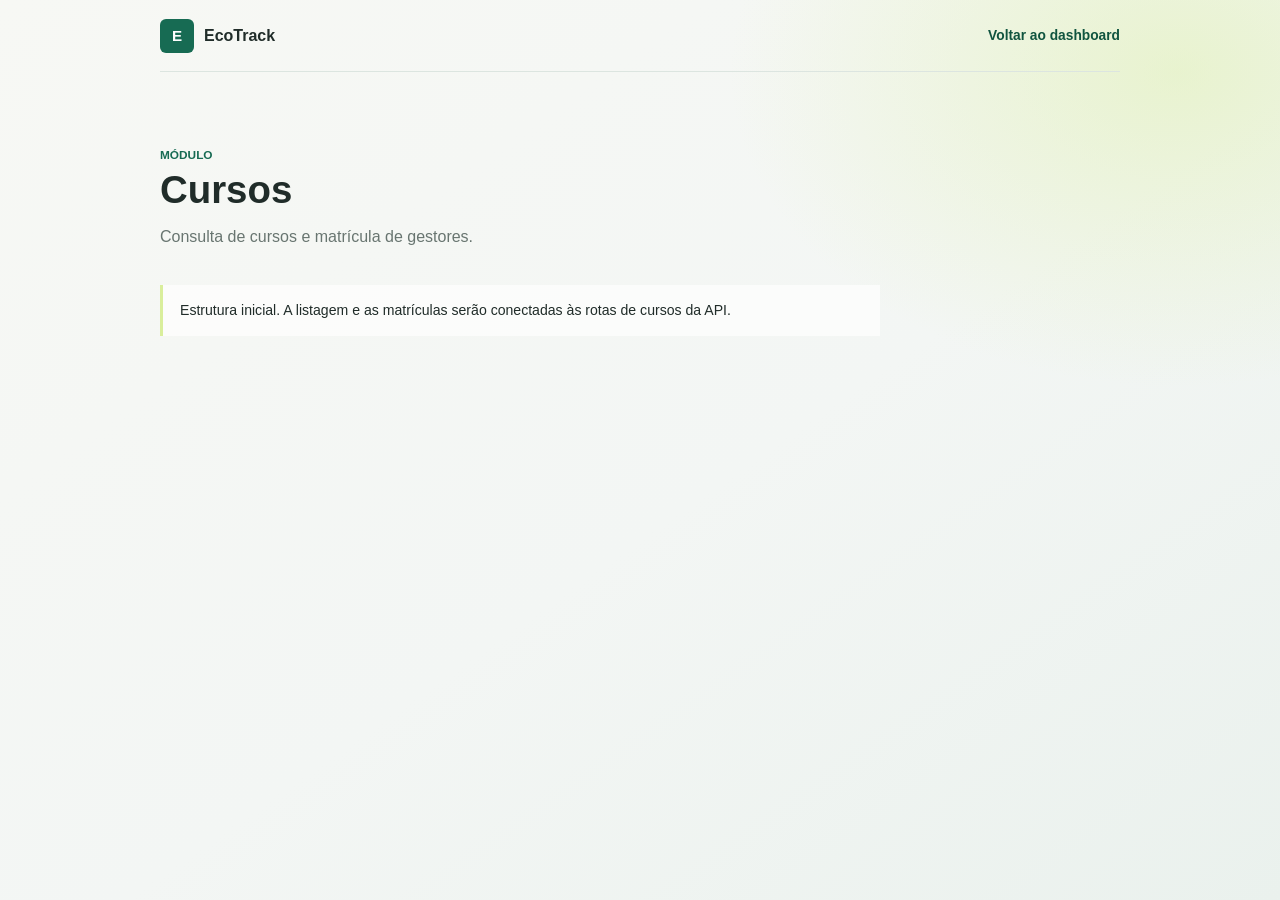
==== New folder/html/cursos.html @ 2591e014 "Mudanças e Front-End Junto com o commit, está sendo enviado o front end do projeto, para ser desenvo" ====
<!DOCTYPE html>
<html lang="pt-BR">
<head>
  <meta charset="UTF-8">
  <meta name="viewport" content="width=device-width, initial-scale=1.0">
  <title>Cursos | EcoTrack</title>
  <link rel="stylesheet" href="../css/style.css">
  <script src="../js/main.js" defer></script>
</head>
<body>
  <main class="module-page">
    <header class="module-page-header">
      <a class="brand" href="../index.html"><span class="brand-mark" aria-hidden="true">E</span>EcoTrack</a>
      <a class="back-link" href="../index.html">Voltar ao dashboard</a>
    </header>
    <section class="module-content">
      <p class="eyebrow">Módulo</p>
      <h1>Cursos</h1>
      <p>Consulta de cursos e matrícula de gestores.</p>
      <p class="module-note">Estrutura inicial. A listagem e as matrículas serão conectadas às rotas de cursos da API.</p>
    </section>
  </main>
</body>
</html>
---- New folder/css/style.css ----
:root {
  color-scheme: light;
  --ink: #202c29;
  --muted: #687570;
  --paper: #f3f6f4;
  --surface: #ffffff;
  --line: #dce5e0;
  --green: #176b53;
  --green-dark: #10543f;
  --lime: #d9ee9c;
  --coral: #c45f45;
  --shadow: 0 18px 50px rgb(32 54 44 / 8%);
  font-family: "Segoe UI", Tahoma, sans-serif;
  color: var(--ink);
  background: var(--paper);
}

* {
  box-sizing: border-box;
}

body {
  min-width: 320px;
  min-height: 100vh;
  margin: 0;
  background:
    radial-gradient(ellipse at 92% 8%, rgb(217 238 156 / 42%), transparent 28rem),
    linear-gradient(145deg, #f7f8f4, var(--paper) 55%, #eaf1ed);
}

button,
input,
textarea {
  font: inherit;
}

.page-shell {
  width: min(1080px, calc(100% - 40px));
  margin: 0 auto;
  padding: 64px 0 80px;
}

.page-header {
  display: flex;
  align-items: center;
  justify-content: space-between;
  gap: 24px;
  margin-bottom: 36px;
  animation: arrive 450ms ease-out both;
}

.eyebrow {
  margin: 0 0 8px;
  color: var(--green);
  font-size: 0.74rem;
  font-weight: 750;
  text-transform: uppercase;
}

h1,
h2,
p {
  margin-top: 0;
}

h1 {
  margin-bottom: 8px;
  font-size: clamp(2.25rem, 6vw, 3.5rem);
  line-height: 1.05;
}

h2 {
  margin-bottom: 22px;
  font-size: 1.2rem;
}

.intro {
  margin-bottom: 0;
  color: var(--muted);
}

.connection-mark {
  width: 54px;
  height: 54px;
  flex: 0 0 auto;
  border: 8px solid rgb(23 107 83 / 14%);
  border-radius: 50%;
  background: var(--green);
  box-shadow: 0 0 0 10px rgb(217 238 156 / 42%);
}

.workspace {
  display: grid;
  grid-template-columns: minmax(260px, 0.82fr) minmax(0, 1.5fr);
  gap: 24px;
  align-items: start;
}

.entry-panel,
.list-panel {
  border: 1px solid var(--line);
  border-radius: 8px;
  background: var(--surface);
  box-shadow: var(--shadow);
  animation: arrive 550ms ease-out both;
}

.entry-panel {
  padding: 26px;
  animation-delay: 80ms;
}

.list-panel {
  min-height: 300px;
  padding: 26px;
  animation-delay: 140ms;
}

label {
  display: block;
  margin: 18px 0 7px;
  font-size: 0.88rem;
  font-weight: 650;
}

label span {
  color: var(--muted);
  font-weight: 400;
}

input,
textarea {
  width: 100%;
  border: 1px solid var(--line);
  border-radius: 5px;
  padding: 11px 12px;
  color: var(--ink);
  background: #fbfcfb;
}

input:focus,
textarea:focus,
button:focus-visible {
  outline: 3px solid rgb(23 107 83 / 24%);
  outline-offset: 2px;
}

textarea {
  resize: vertical;
}

button {
  min-height: 44px;
  cursor: pointer;
}

#submit-button {
  width: 100%;
  margin-top: 20px;
  border: 0;
  border-radius: 5px;
  color: #fff;
  background: var(--green);
  font-weight: 700;
  transition: background-color 150ms ease, transform 150ms ease;
}

#submit-button:hover:not(:disabled) {
  transform: translateY(-1px);
  background: var(--green-dark);
}

button:disabled {
  cursor: wait;
  opacity: 0.65;
}

.form-status,
.list-status {
  min-height: 1.4em;
  margin: 12px 0 0;
  color: var(--muted);
  font-size: 0.88rem;
}

.form-status[data-state="error"],
.list-status[data-state="error"] {
  color: var(--coral);
}

.form-status[data-state="success"] {
  color: var(--green);
}

.list-heading {
  display: flex;
  align-items: center;
  justify-content: space-between;
  gap: 16px;
}

.list-heading h2 {
  margin-bottom: 0;
}

.list-heading .eyebrow {
  margin-bottom: 6px;
}

.refresh-button {
  display: grid;
  width: 42px;
  height: 42px;
  min-height: 42px;
  place-items: center;
  border: 1px solid var(--line);
  border-radius: 5px;
  color: var(--green);
  background: #fff;
  font-size: 1.5rem;
  line-height: 1;
}

.refresh-button:hover {
  background: #eff6f1;
}

.item-list {
  display: grid;
  gap: 10px;
  margin: 22px 0 0;
  padding: 0;
  list-style: none;
}

.item-row {
  padding: 15px 16px;
  border-left: 3px solid var(--lime);
  background: #f6f8f6;
}

.item-row h3 {
  margin: 0 0 5px;
  font-size: 1rem;
}

.item-row p {
  margin: 0;
  color: var(--muted);
  font-size: 0.9rem;
  line-height: 1.5;
  overflow-wrap: anywhere;
}

.item-row p:empty {
  display: none;
}

@keyframes arrive {
  from {
    opacity: 0;
    transform: translateY(10px);
  }
  to {
    opacity: 1;
    transform: translateY(0);
  }
}

@media (max-width: 720px) {
  .page-shell {
    width: min(100% - 28px, 560px);
    padding-top: 38px;
  }

  .workspace {
    grid-template-columns: 1fr;
  }

  .entry-panel,
  .list-panel {
    padding: 21px;
  }
}

@media (prefers-reduced-motion: reduce) {
  *,
  *::before,
  *::after {
    scroll-behavior: auto !important;
    animation-duration: 0.01ms !important;
    animation-iteration-count: 1 !important;
    transition-duration: 0.01ms !important;
  }
}

.page-shell.login-shell {
  display: grid;
  width: min(100% - 32px, 460px);
  min-height: 100vh;
  place-items: center;
  padding: 32px 0;
}

.login-card {
  width: 100%;
  padding: 40px;
  border: 1px solid var(--line);
  border-radius: 8px;
  background: var(--surface);
  box-shadow: var(--shadow);
  animation: arrive 500ms ease-out both;
}

.login-brand {
  display: flex;
  align-items: center;
  gap: 10px;
  margin-bottom: 38px;
  font-size: 0.9rem;
  font-weight: 750;
}

.login-brand-mark {
  display: grid;
  width: 34px;
  height: 34px;
  place-items: center;
  border-radius: 6px;
  color: var(--green-dark);
  background: var(--lime);
  font-weight: 800;
}

.login-card .eyebrow {
  margin-bottom: 10px;
}

.login-card h1 {
  margin-bottom: 10px;
  font-size: 2rem;
  line-height: 1.15;
}

.login-copy {
  margin-bottom: 28px;
  color: var(--muted);
  line-height: 1.5;
}

#login-form label {
  margin: 18px 0 7px;
}

#login-form input {
  min-height: 46px;
}

#login-form[aria-busy="true"] {
  cursor: progress;
}

@media (max-width: 480px) {
  .login-card {
    padding: 28px 22px;
  }

  .login-brand {
    margin-bottom: 32px;
  }
}

.site-header {
  position: sticky;
  z-index: 5;
  top: 0;
  border-bottom: 1px solid var(--line);
  background: rgb(255 255 255 / 94%);
  backdrop-filter: blur(12px);
}

.navbar-shell {
  display: flex;
  width: min(1180px, calc(100% - 40px));
  min-height: 72px;
  align-items: center;
  gap: 26px;
  margin: 0 auto;
}

.brand {
  display: inline-flex;
  flex: 0 0 auto;
  align-items: center;
  gap: 10px;
  color: var(--ink);
  font-size: 1rem;
  font-weight: 800;
  text-decoration: none;
}

.brand-mark {
  display: grid;
  width: 34px;
  height: 34px;
  place-items: center;
  border-radius: 6px;
  color: #fff;
  background: var(--green);
  font-size: 0.95rem;
  font-weight: 800;
}

.primary-navigation {
  display: flex;
  flex: 1 1 auto;
  align-items: center;
  justify-content: center;
  gap: 3px;
}

.nav-link {
  padding: 9px 10px;
  border-radius: 5px;
  color: var(--muted);
  font-size: 0.82rem;
  font-weight: 650;
  text-decoration: none;
  white-space: nowrap;
}

.nav-link:hover,
.nav-link.is-current {
  color: var(--green-dark);
  background: #edf4ee;
}

.nav-actions {
  display: flex;
  flex: 0 0 auto;
  align-items: center;
  gap: 12px;
}

.session-indicator {
  color: var(--muted);
  font-size: 0.75rem;
  white-space: nowrap;
}

.nav-auth {
  display: inline-flex;
  min-height: 38px;
  align-items: center;
  justify-content: center;
  border: 1px solid var(--green);
  border-radius: 5px;
  padding: 0 14px;
  color: var(--green-dark);
  background: transparent;
  font-size: 0.82rem;
  font-weight: 700;
  text-decoration: none;
}

.nav-auth:hover {
  color: #fff;
  background: var(--green);
}

.nav-auth[hidden],
[hidden] {
  display: none !important;
}

.nav-toggle {
  display: none;
  width: 42px;
  min-height: 42px;
  place-items: center;
  border: 1px solid var(--line);
  border-radius: 5px;
  background: #fff;
}

.menu-lines {
  display: grid;
  gap: 4px;
}

.menu-lines span {
  display: block;
  width: 18px;
  height: 2px;
  background: var(--ink);
}

.dashboard-shell {
  width: min(1120px, calc(100% - 40px));
  margin: 0 auto;
  padding: 52px 0 28px;
}

.dashboard-intro {
  display: flex;
  align-items: end;
  justify-content: space-between;
  gap: 32px;
  padding: 14px 0 34px;
}

.dashboard-intro h1 {
  max-width: 680px;
  margin-bottom: 14px;
  font-size: 2.6rem;
  line-height: 1.12;
}

.dashboard-description {
  max-width: 600px;
  margin-bottom: 0;
  color: var(--muted);
  font-size: 1rem;
  line-height: 1.6;
}

.primary-link {
  display: inline-flex;
  flex: 0 0 auto;
  align-items: center;
  gap: 10px;
  margin-bottom: 4px;
  border-bottom: 1px solid var(--green);
  padding: 9px 0;
  color: var(--green-dark);
  font-size: 0.88rem;
  font-weight: 750;
  text-decoration: none;
}

.primary-link:hover,
.docs-link:hover,
.back-link:hover {
  color: var(--coral);
}

.summary-grid {
  display: grid;
  grid-template-columns: repeat(3, minmax(0, 1fr));
  border-top: 1px solid var(--line);
  border-bottom: 1px solid var(--line);
  margin-bottom: 46px;
  background: rgb(255 255 255 / 58%);
}

.summary-item {
  display: flex;
  min-height: 102px;
  align-items: center;
  gap: 15px;
  padding: 20px 26px;
}

.summary-item + .summary-item {
  border-left: 1px solid var(--line);
}

.summary-value {
  color: var(--green);
  font-size: 2.1rem;
  font-weight: 800;
  line-height: 1;
}

.summary-label {
  max-width: 130px;
  color: var(--muted);
  font-size: 0.84rem;
  line-height: 1.4;
}

.summary-api strong,
.summary-api small {
  display: block;
}

.summary-api strong {
  margin-bottom: 5px;
  font-size: 0.88rem;
}

.summary-api small {
  color: var(--muted);
  font-size: 0.78rem;
}

.api-indicator {
  width: 11px;
  height: 11px;
  flex: 0 0 auto;
  border-radius: 50%;
  background: #86a946;
  box-shadow: 0 0 0 5px rgb(217 238 156 / 52%);
}

.section-heading {
  display: flex;
  align-items: end;
  justify-content: space-between;
  gap: 24px;
  margin-bottom: 18px;
}

.section-heading .eyebrow {
  margin-bottom: 6px;
}

.section-heading h2 {
  margin-bottom: 0;
  font-size: 1.45rem;
}

.docs-link {
  color: var(--green-dark);
  font-size: 0.82rem;
  font-weight: 700;
  text-decoration: none;
}

.module-grid {
  display: grid;
  grid-template-columns: repeat(3, minmax(0, 1fr));
  gap: 12px;
}

.module-card {
  position: relative;
  display: flex;
  min-height: 190px;
  flex-direction: column;
  align-items: flex-start;
  border: 1px solid var(--line);
  border-radius: 6px;
  padding: 21px 22px;
  color: var(--ink);
  background: var(--surface);
  text-decoration: none;
  transition: border-color 160ms ease, transform 160ms ease, box-shadow 160ms ease;
}

.module-card:hover {
  transform: translateY(-2px);
  border-color: #9bb9a9;
  box-shadow: 0 12px 30px rgb(32 54 44 / 8%);
}

.module-index {
  margin-bottom: 19px;
  color: var(--green);
  font-size: 0.68rem;
  font-weight: 800;
}

.module-card h3 {
  margin: 0 28px 8px 0;
  font-size: 1.1rem;
}

.module-card p {
  max-width: 270px;
  margin: 0;
  color: var(--muted);
  font-size: 0.84rem;
  line-height: 1.5;
}

.module-arrow {
  position: absolute;
  right: 20px;
  bottom: 19px;
  color: var(--green);
  font-size: 1.1rem;
}

.dashboard-footer {
  margin-top: 46px;
  border-top: 1px solid var(--line);
  padding: 18px 0;
  color: var(--muted);
  font-size: 0.76rem;
}

.dashboard-footer span {
  margin: 0 7px;
  color: var(--coral);
}

.module-page {
  width: min(100% - 40px, 960px);
  min-height: 100vh;
  margin: 0 auto;
}

.module-page-header {
  display: flex;
  min-height: 72px;
  align-items: center;
  justify-content: space-between;
  border-bottom: 1px solid var(--line);
}

.back-link {
  color: var(--green-dark);
  font-size: 0.86rem;
  font-weight: 700;
  text-decoration: none;
}

.module-content {
  max-width: 720px;
  padding: 76px 0;
}

.delivery-page {
  width: min(100% - 40px, 1080px);
}

.delivery-content {
  max-width: 900px;
  padding: 58px 0 78px;
}

.delivery-heading {
  margin-bottom: 28px;
}

.delivery-heading h1 {
  margin-bottom: 12px;
  font-size: 2.45rem;
}

.delivery-heading > p:last-child {
  margin-bottom: 0;
  color: var(--muted);
  line-height: 1.55;
}

.delivery-form {
  border: 1px solid var(--line);
  border-radius: 8px;
  padding: 26px;
  background: var(--surface);
  box-shadow: var(--shadow);
}

.delivery-fields {
  display: grid;
  grid-template-columns: repeat(2, minmax(0, 1fr));
  gap: 18px;
}

.delivery-route {
  min-width: 0;
  margin: 0;
  border: 1px solid var(--line);
  border-radius: 6px;
  padding: 18px;
}

.delivery-route legend {
  padding: 0 7px;
  color: var(--green-dark);
  font-size: 0.9rem;
  font-weight: 750;
}

.delivery-select-row {
  display: grid;
  grid-template-columns: minmax(0, 1fr) 84px;
  gap: 12px;
}

.delivery-field label {
  margin: 0 0 7px;
}

.delivery-field select {
  width: 100%;
  min-height: 46px;
  border: 1px solid var(--line);
  border-radius: 5px;
  padding: 10px 32px 10px 11px;
  color: var(--ink);
  background-color: #fbfcfb;
  font: inherit;
}

.delivery-field select:focus-visible {
  outline: 3px solid rgb(23 107 83 / 24%);
  outline-offset: 2px;
}

.delivery-form-footer {
  display: flex;
  align-items: center;
  justify-content: space-between;
  gap: 20px;
  margin-top: 26px;
}

.delivery-status {
  min-height: 1.4em;
  margin: 0;
  color: var(--muted);
  font-size: 0.86rem;
  line-height: 1.45;
}

.delivery-status[data-state="success"] {
  color: var(--green-dark);
}

.delivery-status[data-state="error"] {
  color: var(--coral);
}

.delivery-submit {
  flex: 0 0 auto;
  min-height: 46px;
  border: 0;
  border-radius: 5px;
  padding: 0 20px;
  color: #fff;
  background: var(--green);
  font-weight: 700;
  transition: background-color 150ms ease, transform 150ms ease;
}

.delivery-submit:hover:not(:disabled) {
  transform: translateY(-1px);
  background: var(--green-dark);
}

.delivery-submit:disabled {
  cursor: not-allowed;
  opacity: 0.55;
}

@media (max-width: 720px) {
  .delivery-page {
    width: min(100% - 28px, 620px);
  }

  .delivery-content {
    padding-top: 38px;
  }

  .delivery-fields {
    grid-template-columns: 1fr;
  }
}

@media (max-width: 480px) {
  .delivery-heading h1 {
    font-size: 2rem;
  }

  .delivery-form {
    padding: 18px;
  }

  .delivery-form-footer {
    align-items: stretch;
    flex-direction: column;
  }

  .delivery-submit {
    width: 100%;
  }
}

.materials-page {
  width: min(100% - 40px, 1180px);
}

.materials-content {
  padding: 54px 0 72px;
}

.materials-heading {
  display: flex;
  align-items: end;
  justify-content: space-between;
  gap: 24px;
  margin-bottom: 20px;
}

.materials-heading h1 {
  margin-bottom: 12px;
  font-size: 2.55rem;
}

.materials-intro {
  max-width: 650px;
  margin-bottom: 0;
  color: var(--muted);
  line-height: 1.6;
}

.materials-status {
  min-height: 1.4em;
  margin: 22px 0 14px;
  color: var(--muted);
  font-size: 0.86rem;
}

.materials-status[data-state="success"] {
  color: var(--green-dark);
}

.materials-status[data-state="error"] {
  color: var(--coral);
}

.materials-layout {
  display: grid;
  grid-template-columns: minmax(0, 1fr) minmax(320px, 0.9fr);
  gap: 44px;
  align-items: start;
}

.material-details {
  padding: 24px 0;
}

.material-details > .eyebrow {
  display: flex;
  align-items: center;
  gap: 12px;
}

#material-counter {
  color: var(--muted);
  font-size: 0.75rem;
  font-weight: 600;
}

.material-details h2 {
  margin: 0 0 16px;
  font-size: 2rem;
  line-height: 1.15;
  overflow-wrap: anywhere;
}

.material-description {
  max-width: 540px;
  margin-bottom: 34px;
  color: var(--muted);
  font-size: 1rem;
  line-height: 1.7;
}

.material-facts {
  display: grid;
  grid-template-columns: repeat(2, minmax(0, 1fr));
  gap: 0 20px;
  margin: 0;
  border-top: 1px solid var(--line);
}

.material-facts div {
  padding: 16px 0;
  border-bottom: 1px solid var(--line);
}

.material-facts dt {
  margin-bottom: 7px;
  color: var(--muted);
  font-size: 0.75rem;
}

.material-facts dd {
  margin: 0;
  color: var(--green-dark);
  font-size: 1rem;
  font-weight: 750;
}

.material-preview {
  position: sticky;
  top: 94px;
}

.preview-image-frame {
  position: relative;
  display: grid;
  width: 100%;
  aspect-ratio: 1;
  overflow: hidden;
  place-items: center;
  border-radius: 4px;
  background:
    radial-gradient(ellipse at 50% 40%, #e9eee9, transparent 60%),
    #e0e7e2;
}

.preview-image-frame img {
  display: block;
  width: 100%;
  height: 100%;
  object-fit: cover;
}

.preview-image-frame img[hidden] {
  display: none;
}

.preview-placeholder {
  max-width: 240px;
  margin: 0;
  padding: 20px;
  color: #53645b;
  font-size: 0.86rem;
  text-align: center;
  line-height: 1.5;
}

.preview-placeholder[hidden] {
  display: none;
}

.carousel-arrow {
  position: absolute;
  z-index: 2;
  top: 50%;
  display: grid;
  width: 46px;
  aspect-ratio: 1;
  place-items: center;
  transform: translateY(-50%);
  border: 1px solid rgb(255 255 255 / 70%);
  border-radius: 50%;
  color: var(--ink);
  background: rgb(255 255 255 / 92%);
  box-shadow: 0 4px 16px rgb(32 54 44 / 18%);
  font-size: 1.8rem;
  line-height: 1;
  transition: background-color 150ms ease, opacity 150ms ease;
}

.carousel-arrow:hover:not(:disabled) {
  background: #fff;
}

.carousel-arrow:focus-visible {
  outline: 3px solid var(--lime);
  outline-offset: 3px;
}

.carousel-arrow:disabled {
  cursor: not-allowed;
  opacity: 0.45;
}

.carousel-arrow-previous {
  left: 14px;
}

.carousel-arrow-next {
  right: 14px;
}

.static-overlay {
  position: absolute;
  z-index: 1;
  inset: 0;
  pointer-events: none;
  background-image:
    repeating-radial-gradient(circle at 17% 29%, rgb(255 255 255 / 72%) 0 0.8px, transparent 1.2px 3px),
    repeating-linear-gradient(0deg, rgb(15 24 20 / 28%) 0 1px, transparent 1px 4px),
    repeating-linear-gradient(90deg, rgb(255 255 255 / 26%) 0 1px, transparent 1px 5px);
  opacity: 0.34;
  mix-blend-mode: overlay;
  animation: static-drift 700ms steps(2, end) infinite;
}

.preview-description {
  margin: 14px 2px 2px;
  color: var(--muted);
  font-size: 0.86rem;
  line-height: 1.55;
}

@keyframes static-drift {
  0% {
    background-position: 0 0, 0 0, 0 0;
  }
  50% {
    background-position: 3px -2px, 0 2px, -2px 0;
  }
  100% {
    background-position: -2px 1px, 0 -2px, 2px 0;
  }
}

@media (max-width: 760px) {
  .materials-page {
    width: min(100% - 28px, 620px);
  }

  .materials-content {
    padding-top: 36px;
  }

  .materials-layout {
    grid-template-columns: 1fr;
    gap: 18px;
  }

  .material-preview {
    position: static;
  }

  .material-details {
    padding: 8px 0;
  }
}

@media (max-width: 480px) {
  .materials-heading h1 {
    font-size: 2rem;
  }

  .material-facts {
    grid-template-columns: 1fr;
  }

  .carousel-arrow {
    width: 42px;
  }

  .carousel-arrow-previous {
    left: 10px;
  }

  .carousel-arrow-next {
    right: 10px;
  }
}

@media (prefers-reduced-motion: reduce) {
  .static-overlay {
    animation: none;
  }
}

.module-content h1 {
  margin-bottom: 14px;
  font-size: 2.4rem;
}

.module-content > p:not(.eyebrow) {
  color: var(--muted);
  line-height: 1.65;
}

.module-note {
  margin-top: 34px;
  border-left: 3px solid var(--lime);
  padding: 14px 17px;
  color: var(--ink) !important;
  background: rgb(255 255 255 / 70%);
  font-size: 0.88rem;
}

.manager-toolbar {
  display: flex;
  align-items: center;
  justify-content: space-between;
  gap: 16px;
  margin: 28px 0 12px;
}

.manager-status {
  min-height: 1.4em;
  margin: 0;
  color: var(--muted);
  font-size: 0.88rem;
}

.manager-status[data-state="success"] {
  color: var(--green-dark);
}

.manager-status[data-state="error"] {
  color: var(--coral);
}

.manager-table-scroll {
  overflow-x: auto;
  border: 1px solid var(--line);
  border-radius: 6px;
  background: var(--surface);
}

.manager-table {
  width: 100%;
  border-collapse: collapse;
  text-align: left;
}

.manager-table th,
.manager-table td {
  padding: 13px 15px;
  border-bottom: 1px solid var(--line);
  font-size: 0.85rem;
  white-space: nowrap;
}

.manager-table th {
  color: var(--muted);
  background: #f6f8f6;
  font-size: 0.72rem;
  font-weight: 750;
  text-transform: uppercase;
}

.manager-table td:nth-child(2),
.manager-table td:last-child {
  white-space: normal;
}

.manager-table tbody tr:last-child td {
  border-bottom: 0;
}

.manager-table tbody tr:hover {
  background: #f8faf8;
}

.navbar-shell a:focus-visible,
.module-card:focus-visible,
.primary-link:focus-visible,
.docs-link:focus-visible,
.back-link:focus-visible {
  outline: 3px solid rgb(23 107 83 / 30%);
  outline-offset: 3px;
}

@media (max-width: 980px) {
  .navbar-shell {
    position: relative;
    flex-wrap: wrap;
    gap: 12px;
    padding: 14px 0;
  }

  .nav-toggle {
    display: grid;
    margin-left: auto;
  }

  .primary-navigation {
    display: none;
    order: 3;
    width: 100%;
    flex-basis: 100%;
    grid-template-columns: repeat(2, minmax(0, 1fr));
    gap: 4px;
    padding-top: 8px;
  }

  .primary-navigation.is-open {
    display: grid;
  }

  .nav-link {
    padding: 11px 12px;
  }

  .nav-actions {
    order: 2;
  }
}

@media (max-width: 720px) {
  .navbar-shell,
  .dashboard-shell {
    width: min(100% - 28px, 560px);
  }

  .dashboard-shell {
    padding-top: 34px;
  }

  .dashboard-intro {
    align-items: flex-start;
    flex-direction: column;
    gap: 16px;
  }

  .dashboard-intro h1 {
    font-size: 2.1rem;
  }

  .summary-grid {
    grid-template-columns: 1fr;
    margin-bottom: 36px;
  }

  .summary-item {
    min-height: 78px;
    padding: 15px 20px;
  }

  .summary-item + .summary-item {
    border-top: 1px solid var(--line);
    border-left: 0;
  }

  .module-grid {
    grid-template-columns: repeat(2, minmax(0, 1fr));
  }

  .module-card {
    min-height: 185px;
    padding: 18px;
  }
}

@media (max-width: 440px) {
  .session-indicator {
    display: none;
  }

  .nav-actions {
    gap: 8px;
  }

  .module-grid {
    grid-template-columns: 1fr;
  }

  .module-card {
    min-height: 160px;
  }

  .section-heading {
    align-items: flex-start;
    flex-direction: column;
    gap: 12px;
  }
}

@media (prefers-reduced-motion: reduce) {
  .module-card {
    transition: none;
  }
}
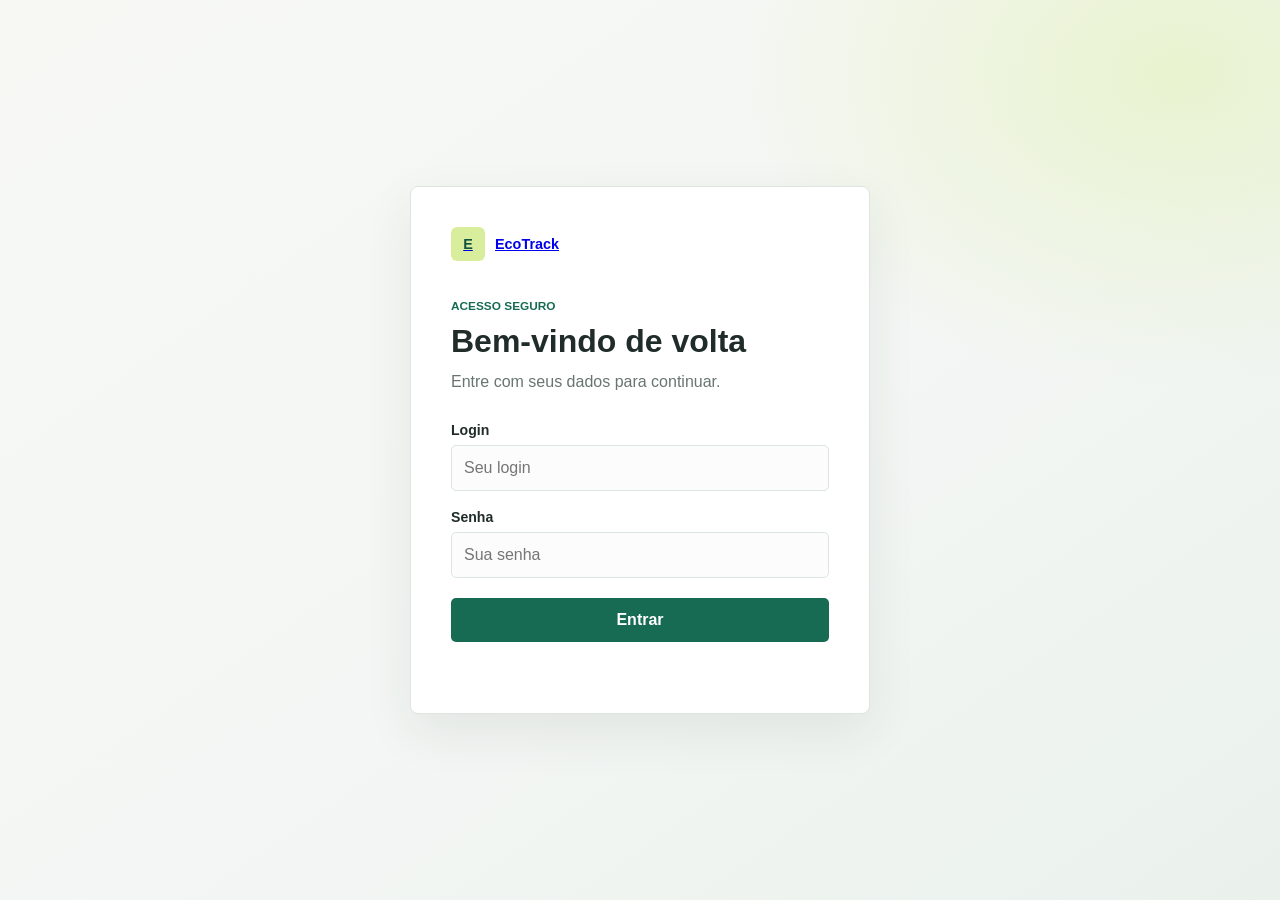
==== commit f004dd3c: "Front end contemplando métodos de Empresas. Aquilo que o título propõe, e mudança no tempo de valida" ====
--- a/New folder/html/cursos.html
+++ b/New folder/html/cursos.html
@@ -5,6 +5,7 @@
   <meta name="viewport" content="width=device-width, initial-scale=1.0">
   <title>Cursos | EcoTrack</title>
   <link rel="stylesheet" href="../css/style.css">
+  <script src="../js/auth.js" defer></script>
   <script src="../js/main.js" defer></script>
 </head>
 <body>
--- a/New folder/css/style.css
+++ b/New folder/css/style.css
@@ -721,6 +721,125 @@
   padding: 76px 0;
 }
 
+.companies-page {
+  width: min(100% - 40px, 1040px);
+}
+
+.companies-content {
+  padding: 42px 0 76px;
+}
+
+.companies-heading {
+  display: flex;
+  align-items: center;
+  justify-content: space-between;
+  gap: 18px;
+}
+
+.companies-heading {
+  margin-bottom: 12px;
+}
+
+.companies-heading .eyebrow {
+  margin-bottom: 6px;
+}
+
+.companies-heading h1 {
+  margin: 0;
+  font-size: 2rem;
+}
+
+.companies-status {
+  min-height: 1.4em;
+  margin: 0 0 14px;
+  color: var(--muted);
+  font-size: 0.88rem;
+  line-height: 1.45;
+}
+
+.companies-status[data-state="error"] {
+  color: var(--coral);
+}
+
+.companies-status[data-state="success"] {
+  color: var(--green-dark);
+}
+
+.company-list {
+  display: grid;
+  gap: 12px;
+}
+
+.company-card {
+  display: flex;
+  min-height: 94px;
+  align-items: center;
+  justify-content: space-between;
+  gap: 22px;
+  border: 1px solid var(--line);
+  border-radius: 6px;
+  padding: 17px 22px;
+  background: var(--surface);
+}
+
+.company-card-copy {
+  min-width: 0;
+}
+
+.company-card-name {
+  margin: 0 0 5px;
+  overflow-wrap: anywhere;
+  color: var(--ink);
+  font-size: 1.35rem;
+  line-height: 1.25;
+}
+
+.company-card-cnpj {
+  margin: 0;
+  color: var(--muted);
+  font-size: 0.9rem;
+  overflow-wrap: anywhere;
+}
+
+.company-employee-count {
+  display: grid;
+  flex: 0 0 145px;
+  gap: 3px;
+  justify-items: end;
+  text-align: right;
+}
+
+.company-employee-count strong {
+  color: var(--green-dark);
+  font-size: 1.45rem;
+  line-height: 1.1;
+}
+
+.company-employee-count span {
+  color: var(--muted);
+  font-size: 0.78rem;
+}
+
+@media (max-width: 600px) {
+  .companies-page {
+    width: min(100% - 28px, 520px);
+  }
+
+  .companies-content {
+    padding-top: 32px;
+  }
+
+  .company-card {
+    align-items: flex-start;
+    gap: 12px;
+    padding: 16px;
+  }
+
+  .company-employee-count {
+    flex-basis: 100px;
+  }
+}
+
 .delivery-page {
   width: min(100% - 40px, 1080px);
 }
@@ -846,6 +965,138 @@
   opacity: 0.55;
 }
 
+.delivery-list {
+  margin-top: 46px;
+}
+
+.delivery-list-heading {
+  display: flex;
+  align-items: center;
+  justify-content: space-between;
+  gap: 16px;
+  margin-bottom: 18px;
+}
+
+.delivery-list-heading .eyebrow {
+  margin-bottom: 6px;
+}
+
+.delivery-list-heading h2 {
+  margin: 0;
+  font-size: 1.55rem;
+}
+
+.delivery-list-toolbar {
+  display: flex;
+  align-items: center;
+  justify-content: space-between;
+  gap: 18px;
+  margin-bottom: 14px;
+}
+
+.delivery-filters {
+  display: inline-flex;
+  gap: 6px;
+}
+
+.delivery-filter {
+  min-height: 38px;
+  border: 1px solid var(--line);
+  border-radius: 5px;
+  padding: 0 13px;
+  color: var(--ink);
+  background: var(--surface);
+  font: inherit;
+  font-size: 0.86rem;
+  cursor: pointer;
+}
+
+.delivery-filter[aria-pressed="true"] {
+  border-color: var(--green-dark);
+  color: var(--green-dark);
+  background: #e8f2ec;
+  font-weight: 700;
+}
+
+.delivery-filter:focus-visible,
+.delivery-table-scroll:focus-visible {
+  outline: 3px solid rgb(23 107 83 / 24%);
+  outline-offset: 2px;
+}
+
+.delivery-list-status {
+  min-height: 1.4em;
+  margin: 0;
+  color: var(--muted);
+  font-size: 0.86rem;
+  line-height: 1.45;
+  text-align: right;
+}
+
+.delivery-list-status[data-state="error"] {
+  color: var(--coral);
+}
+
+.delivery-table-scroll {
+  overflow-x: auto;
+  border-top: 1px solid var(--line);
+  border-bottom: 1px solid var(--line);
+}
+
+.delivery-table {
+  width: 100%;
+  min-width: 660px;
+  border-collapse: collapse;
+  text-align: left;
+}
+
+.delivery-table th,
+.delivery-table td {
+  padding: 13px 14px;
+  border-bottom: 1px solid var(--line);
+  vertical-align: middle;
+}
+
+.delivery-table th {
+  color: var(--muted);
+  background: #f3f6f4;
+  font-size: 0.78rem;
+  font-weight: 700;
+}
+
+.delivery-table td {
+  color: var(--ink);
+  font-size: 0.9rem;
+}
+
+.delivery-table tbody tr:last-child td {
+  border-bottom: 0;
+}
+
+.delivery-state {
+  display: inline-block;
+  border-radius: 4px;
+  padding: 4px 8px;
+  font-size: 0.78rem;
+  font-weight: 700;
+  white-space: nowrap;
+}
+
+.delivery-state--delivered {
+  color: var(--green-dark);
+  background: #e8f2ec;
+}
+
+.delivery-state--pending {
+  color: #765400;
+  background: #fff3d6;
+}
+
+.delivery-state--other {
+  color: var(--muted);
+  background: #eef0ee;
+}
+
 @media (max-width: 720px) {
   .delivery-page {
     width: min(100% - 28px, 620px);
@@ -858,6 +1109,15 @@
   .delivery-fields {
     grid-template-columns: 1fr;
   }
+
+  .delivery-list-toolbar {
+    align-items: flex-start;
+    flex-direction: column;
+  }
+
+  .delivery-list-status {
+    text-align: left;
+  }
 }
 
 @media (max-width: 480px) {
@@ -876,6 +1136,17 @@
 
   .delivery-submit {
     width: 100%;
+  }
+
+  .delivery-filters {
+    display: grid;
+    width: 100%;
+    grid-template-columns: repeat(3, minmax(0, 1fr));
+  }
+
+  .delivery-filter {
+    padding: 0 8px;
+    font-size: 0.8rem;
   }
 }
 
@@ -1076,9 +1347,9 @@
   inset: 0;
   pointer-events: none;
   background-image:
-    repeating-radial-gradient(circle at 17% 29%, rgb(255 255 255 / 72%) 0 0.8px, transparent 1.2px 3px),
-    repeating-linear-gradient(0deg, rgb(15 24 20 / 28%) 0 1px, transparent 1px 4px),
-    repeating-linear-gradient(90deg, rgb(255 255 255 / 26%) 0 1px, transparent 1px 5px);
+    repeating-radial-gradient(circle at 17% 29%, rgba(23, 236, 41, 0.966) 0 0.8px, transparent 1.2px 3px),
+    repeating-linear-gradient(0deg, rgb(13, 117, 27) 0 1px, transparent 1px 4px),
+    repeating-linear-gradient(90deg, rgba(7, 77, 16, 0.623) 0 1px, transparent 1px 5px);
   opacity: 0.34;
   mix-blend-mode: overlay;
   animation: static-drift 700ms steps(2, end) infinite;
